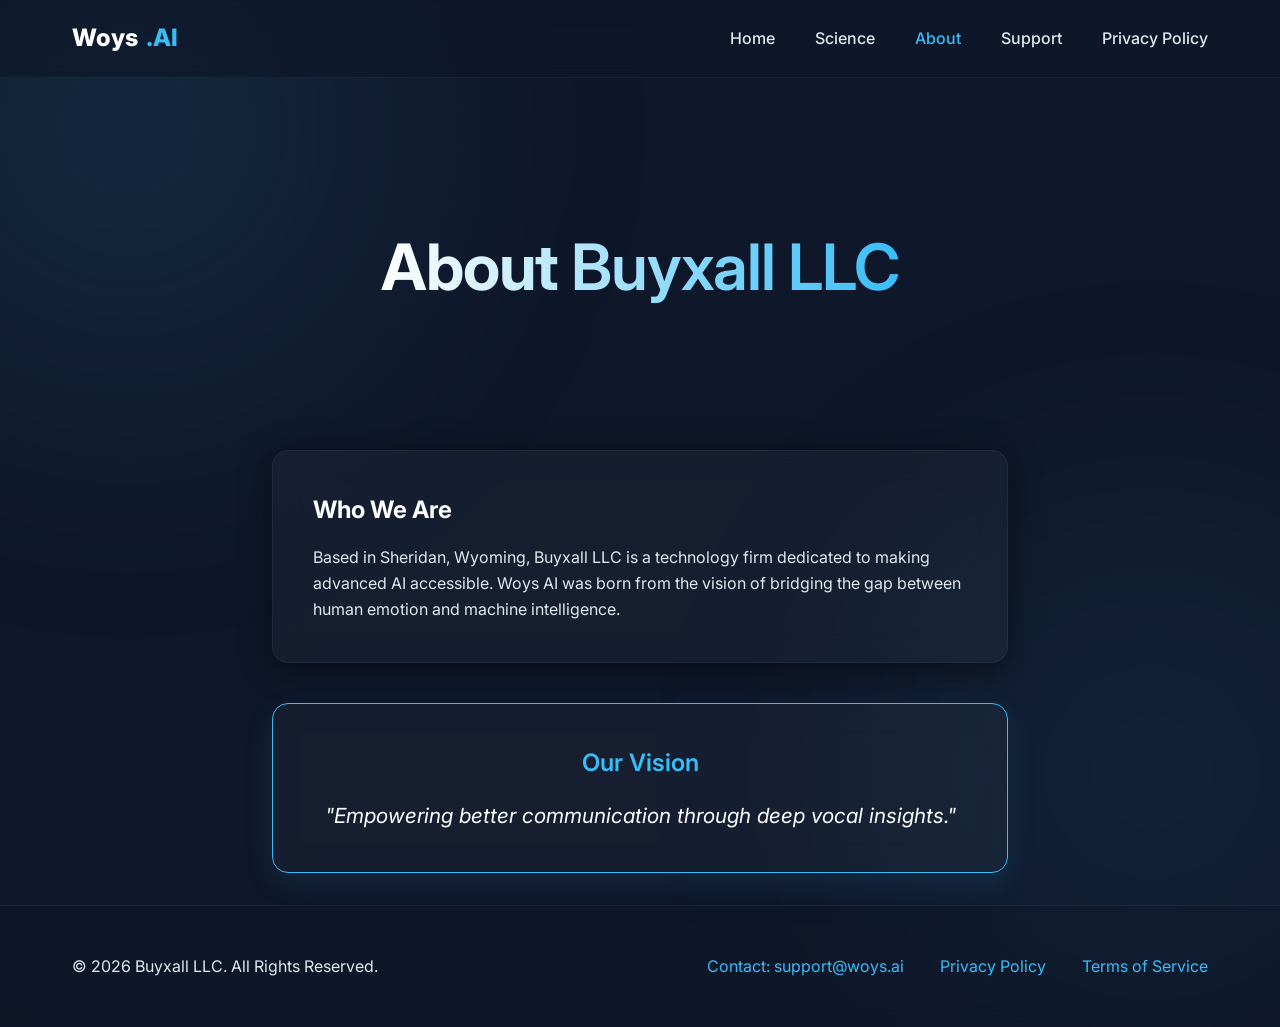
==== about.html @ 73ec73e7 "Create initial website pages, styling, and JavaScript." ====
<!DOCTYPE html>
<html lang="en">

<head>
    <meta charset="UTF-8">
    <meta name="viewport" content="width=device-width, initial-scale=1.0">
    <title>About Us - Woys AI</title>
    <!-- Google Fonts -->
    <link rel="preconnect" href="https://fonts.googleapis.com">
    <link rel="preconnect" href="https://fonts.gstatic.com" crossorigin>
    <link href="https://fonts.googleapis.com/css2?family=Inter:wght@300;400;500;600;700;800&display=swap"
        rel="stylesheet">
    <!-- Main CSS -->
    <link rel="stylesheet" href="style.css">
</head>

<body>

    <!-- Navigation -->
    <header>
        <nav>
            <a href="index.html" class="logo">Woys<span>.AI</span></a>
            <ul class="nav-links">
                <li><a href="index.html">Home</a></li>
                <li><a href="science.html">Science</a></li>
                <li><a href="about.html">About</a></li>
                <li><a href="support.html">Support</a></li>
                <li><a href="privacypolicy.html">Privacy Policy</a></li>
            </ul>
        </nav>
    </header>

    <!-- Page Header -->
    <div class="hero container animate-on-scroll" style="min-height: 50vh; padding-top: 150px; padding-bottom: 50px;">
        <h1>About <span class="accent-text">Buyxall LLC</span></h1>
    </div>

    <!-- Content Sections -->
    <section class="container" style="padding-top: 0; max-width: 800px;">
        <div class="glass-panel animate-on-scroll" style="margin-bottom: 2.5rem;">
            <h3>Who We Are</h3>
            <p>Based in Sheridan, Wyoming, Buyxall LLC is a technology firm dedicated to making advanced AI accessible.
                Woys AI was born from the vision of bridging the gap between human emotion and machine intelligence.</p>
        </div>

        <div class="glass-panel animate-on-scroll"
            style="transition-delay: 0.1s; text-align: center; border-color: var(--accent-color); box-shadow: 0 10px 30px rgba(56, 189, 248, 0.1);">
            <h3 class="accent-text">Our Vision</h3>
            <p style="font-size: 1.3rem; font-style: italic; color: #fff;">"Empowering better communication through deep
                vocal insights."</p>
        </div>
    </section>

    <!-- Footer -->
    <footer>
        <div class="container footer-content">
            <p>&copy; 2026 Buyxall LLC. All Rights Reserved.</p>
            <div class="footer-links">
                <a href="mailto:support@woys.ai">Contact: support@woys.ai</a>
                <a href="privacypolicy.html">Privacy Policy</a>
                <a href="terms.html">Terms of Service</a>
            </div>
        </div>
    </footer>

    <script src="script.js"></script>
</body>

</html>
---- style.css ----
/* style.css */
:root {
    --bg-color: #0f172a; /* Dark background */
    --accent-color: #38bdf8; /* Light blue accent */
    --text-color: #e2e8f0; /* Light gray text */
    --glass-bg: rgba(255, 255, 255, 0.03); /* subtle white */
    --glass-border: rgba(255, 255, 255, 0.05);
    --glass-shadow: 0 4px 30px rgba(0, 0, 0, 0.5);
    --gradient-glow: linear-gradient(135deg, rgba(56, 189, 248, 0.2), rgba(15, 23, 42, 0));
}

* {
    margin: 0;
    padding: 0;
    box-sizing: border-box;
    font-family: 'Inter', system-ui, -apple-system, sans-serif;
}

body {
    background-color: var(--bg-color);
    color: var(--text-color);
    line-height: 1.6;
    overflow-x: hidden;
    position: relative;
}

/* Background gradient blobs */
body::before, body::after {
    content: '';
    position: fixed;
    width: 60vw;
    height: 60vw;
    border-radius: 50%;
    filter: blur(120px);
    z-index: -1;
    pointer-events: none;
}

body::before {
    top: -20vw;
    left: -20vw;
    background: radial-gradient(circle, rgba(56, 189, 248, 0.15) 0%, rgba(15, 23, 42, 0) 70%);
}

body::after {
    bottom: -20vw;
    right: -20vw;
    background: radial-gradient(circle, rgba(56, 189, 248, 0.1) 0%, rgba(15, 23, 42, 0) 70%);
}

/* Glass Effect */
.glass-panel {
    background: var(--glass-bg);
    backdrop-filter: blur(16px);
    -webkit-backdrop-filter: blur(16px);
    border: 1px solid var(--glass-border);
    border-radius: 16px;
    box-shadow: var(--glass-shadow);
    padding: 2.5rem;
    transition: transform 0.4s cubic-bezier(0.16, 1, 0.3, 1), border-color 0.4s ease, box-shadow 0.4s ease;
}

.glass-panel:hover {
    transform: translateY(-8px);
    border-color: rgba(56, 189, 248, 0.3);
    box-shadow: 0 15px 40px rgba(56, 189, 248, 0.15);
}

/* Typography */
h1, h2, h3, h4 {
    font-weight: 700;
    color: #ffffff;
    margin-bottom: 1rem;
}

h1 {
    font-size: clamp(2.5rem, 5vw, 4.5rem);
    line-height: 1.2;
    background: linear-gradient(to right, #ffffff, var(--accent-color));
    -webkit-background-clip: text;
    -webkit-text-fill-color: transparent;
    letter-spacing: -1px;
}

h2 {
    font-size: clamp(2rem, 3vw, 2.5rem);
    letter-spacing: -0.5px;
}

h3 {
    font-size: 1.5rem;
}

/* Header & Nav */
header {
    position: fixed;
    top: 0;
    width: 100%;
    z-index: 1000;
    background: rgba(15, 23, 42, 0.7);
    backdrop-filter: blur(16px);
    -webkit-backdrop-filter: blur(16px);
    border-bottom: 1px solid var(--glass-border);
}

nav {
    display: flex;
    justify-content: space-between;
    align-items: center;
    max-width: 1200px;
    margin: 0 auto;
    padding: 1.2rem 2rem;
}

.logo {
    font-size: 1.5rem;
    font-weight: 800;
    color: #fff;
    text-decoration: none;
    display: flex;
    align-items: center;
    gap: 0.5rem;
}

.logo span {
    color: var(--accent-color);
}

.nav-links {
    display: flex;
    gap: 2.5rem;
    list-style: none;
}

.nav-links a {
    color: var(--text-color);
    text-decoration: none;
    font-weight: 500;
    transition: color 0.3s ease;
    font-size: 1rem;
}

.nav-links a:hover,
.nav-links a.active {
    color: var(--accent-color);
}

/* Layout containers */
.container {
    max-width: 1200px;
    margin: 0 auto;
    padding: 0 2rem;
}

section {
    padding: 8rem 0;
}

/* Animations */
.animate-on-scroll {
    opacity: 0;
    transform: translateY(40px) scale(0.98);
    transition: opacity 1s cubic-bezier(0.16, 1, 0.3, 1), transform 1s cubic-bezier(0.16, 1, 0.3, 1);
}

.animate-on-scroll.visible {
    opacity: 1;
    transform: translateY(0) scale(1);
}

/* Hero Section */
.hero {
    min-height: 100vh;
    display: flex;
    flex-direction: column;
    justify-content: center;
    align-items: center;
    text-align: center;
    padding-top: 100px;
}

.hero p {
    font-size: clamp(1.1rem, 2vw, 1.3rem);
    max-width: 700px;
    margin: 0 auto 2.5rem;
    color: #94a3b8;
}

/* Grid Layouts */
.grid-2 {
    display: grid;
    grid-template-columns: repeat(auto-fit, minmax(350px, 1fr));
    gap: 2.5rem;
}

.grid-4 {
    display: grid;
    grid-template-columns: repeat(auto-fit, minmax(260px, 1fr));
    gap: 2rem;
}

/* Footer */
footer {
    border-top: 1px solid var(--glass-border);
    padding: 3rem 0;
    margin-top: 2rem;
    background: rgba(15, 23, 42, 0.4);
    backdrop-filter: blur(10px);
}

.footer-content {
    display: flex;
    justify-content: space-between;
    align-items: center;
    flex-wrap: wrap;
    gap: 1.5rem;
}

.footer-links a {
    color: var(--accent-color);
    text-decoration: none;
    margin-left: 2rem;
    transition: color 0.3s ease;
}

.footer-links a:hover {
    color: #7dd3fc;
}

/* Content specific tags */
.accent-text {
    color: var(--accent-color);
    font-weight: 600;
}

.card-icon {
    font-size: 3rem;
    margin-bottom: 1.5rem;
}

ul.glass-list {
    list-style: none;
    padding: 0;
}

ul.glass-list li {
    padding: 1.2rem;
    border-bottom: 1px solid var(--glass-border);
    display: flex;
    align-items: center;
    gap: 1rem;
}

ul.glass-list li:last-child {
    border-bottom: none;
}

/* Buttons */
.btn-primary {
    background: var(--accent-color);
    color: #0f172a;
    padding: 1rem 2.5rem;
    border-radius: 50px;
    text-decoration: none;
    font-weight: 600;
    transition: all 0.3s ease;
    display: inline-block;
    border: none;
    cursor: pointer;
    box-shadow: 0 4px 15px rgba(56, 189, 248, 0.3);
}

.btn-primary:hover {
    transform: translateY(-2px);
    box-shadow: 0 8px 25px rgba(56, 189, 248, 0.5);
    background: #7dd3fc;
}

/* Responsive adjust */
@media (max-width: 768px) {
    .nav-links {
        display: none;
    }
    
    .footer-content {
        flex-direction: column;
        text-align: center;
    }
    
    .footer-links {
        display: flex;
        flex-direction: column;
        gap: 1rem;
    }
    
    .footer-links a {
        margin: 0;
    }
}
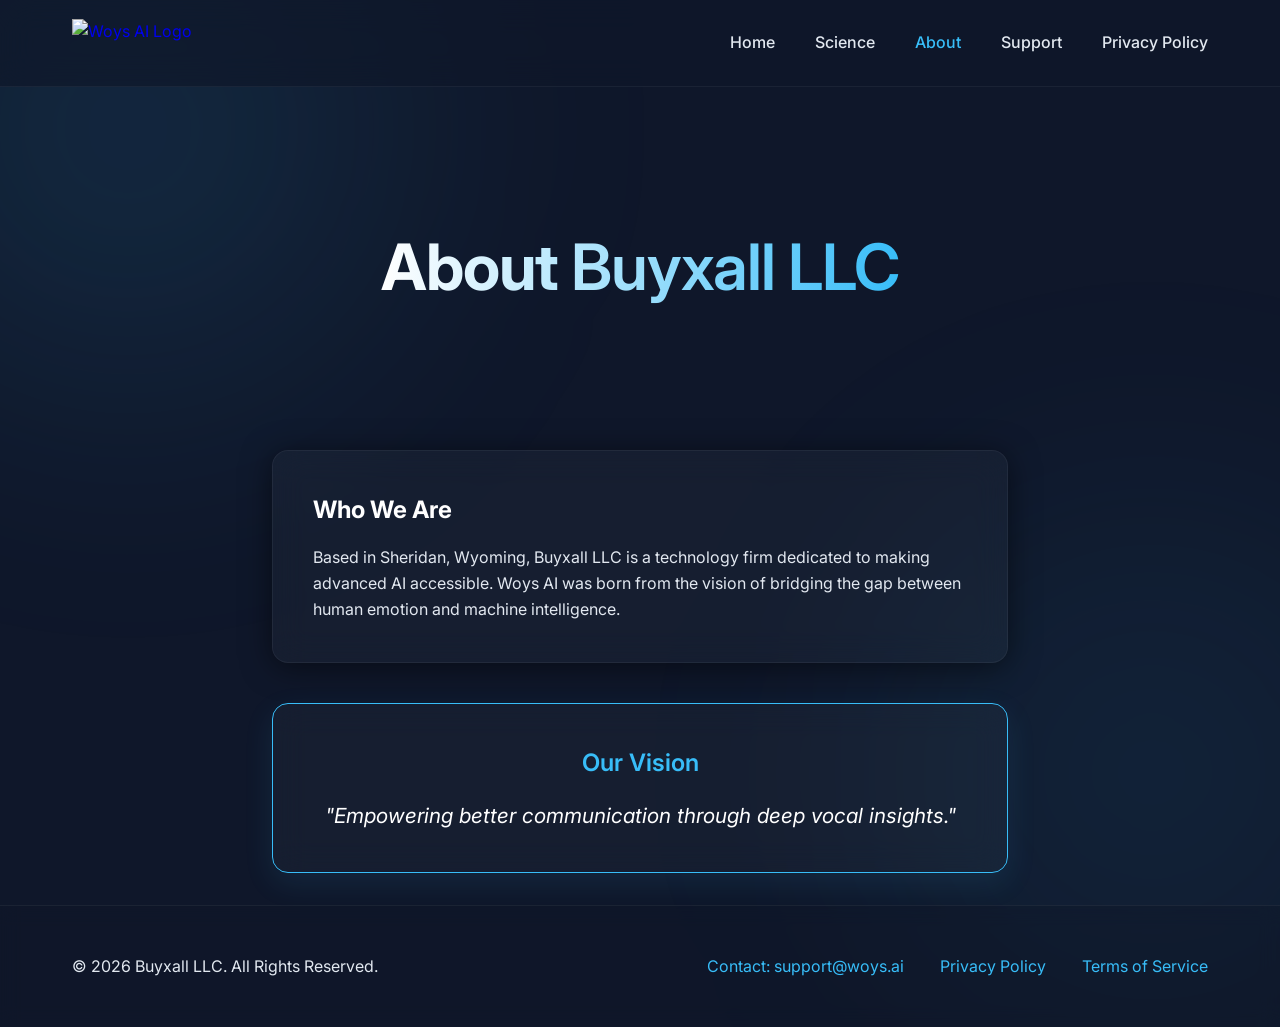
==== commit 3792c461: "Create initial website pages, styling, and JavaScript.3" ====
--- a/about.html
+++ b/about.html
@@ -19,7 +19,9 @@
     <!-- Navigation -->
     <header>
         <nav>
-            <a href="index.html" class="logo">Woys<span>.AI</span></a>
+            <a href="index.html" class="logo">
+                <img src="logo.png" alt="Woys AI Logo" class="logo-img">
+            </a>
             <ul class="nav-links">
                 <li><a href="index.html">Home</a></li>
                 <li><a href="science.html">Science</a></li>
--- a/style.css
+++ b/style.css
@@ -1,9 +1,13 @@
 /* style.css */
 :root {
-    --bg-color: #0f172a; /* Dark background */
-    --accent-color: #38bdf8; /* Light blue accent */
-    --text-color: #e2e8f0; /* Light gray text */
-    --glass-bg: rgba(255, 255, 255, 0.03); /* subtle white */
+    --bg-color: #0f172a;
+    /* Dark background */
+    --accent-color: #38bdf8;
+    /* Light blue accent */
+    --text-color: #e2e8f0;
+    /* Light gray text */
+    --glass-bg: rgba(255, 255, 255, 0.03);
+    /* subtle white */
     --glass-border: rgba(255, 255, 255, 0.05);
     --glass-shadow: 0 4px 30px rgba(0, 0, 0, 0.5);
     --gradient-glow: linear-gradient(135deg, rgba(56, 189, 248, 0.2), rgba(15, 23, 42, 0));
@@ -25,7 +29,8 @@
 }
 
 /* Background gradient blobs */
-body::before, body::after {
+body::before,
+body::after {
     content: '';
     position: fixed;
     width: 60vw;
@@ -67,7 +72,10 @@
 }
 
 /* Typography */
-h1, h2, h3, h4 {
+h1,
+h2,
+h3,
+h4 {
     font-weight: 700;
     color: #ffffff;
     margin-bottom: 1rem;
@@ -113,17 +121,15 @@
 }
 
 .logo {
-    font-size: 1.5rem;
-    font-weight: 800;
-    color: #fff;
     text-decoration: none;
     display: flex;
     align-items: center;
-    gap: 0.5rem;
-}
-
-.logo span {
-    color: var(--accent-color);
+}
+
+.logo-img {
+    height: 48px;
+    /* Adjust size based on actual logo */
+    width: auto;
 }
 
 .nav-links {
@@ -154,6 +160,11 @@
 
 section {
     padding: 8rem 0;
+}
+
+.trust-section {
+    margin-top: 4rem;
+    margin-bottom: 2rem;
 }
 
 /* Animations */
@@ -281,19 +292,19 @@
     .nav-links {
         display: none;
     }
-    
+
     .footer-content {
         flex-direction: column;
         text-align: center;
     }
-    
+
     .footer-links {
         display: flex;
         flex-direction: column;
         gap: 1rem;
     }
-    
+
     .footer-links a {
         margin: 0;
     }
-}
+}
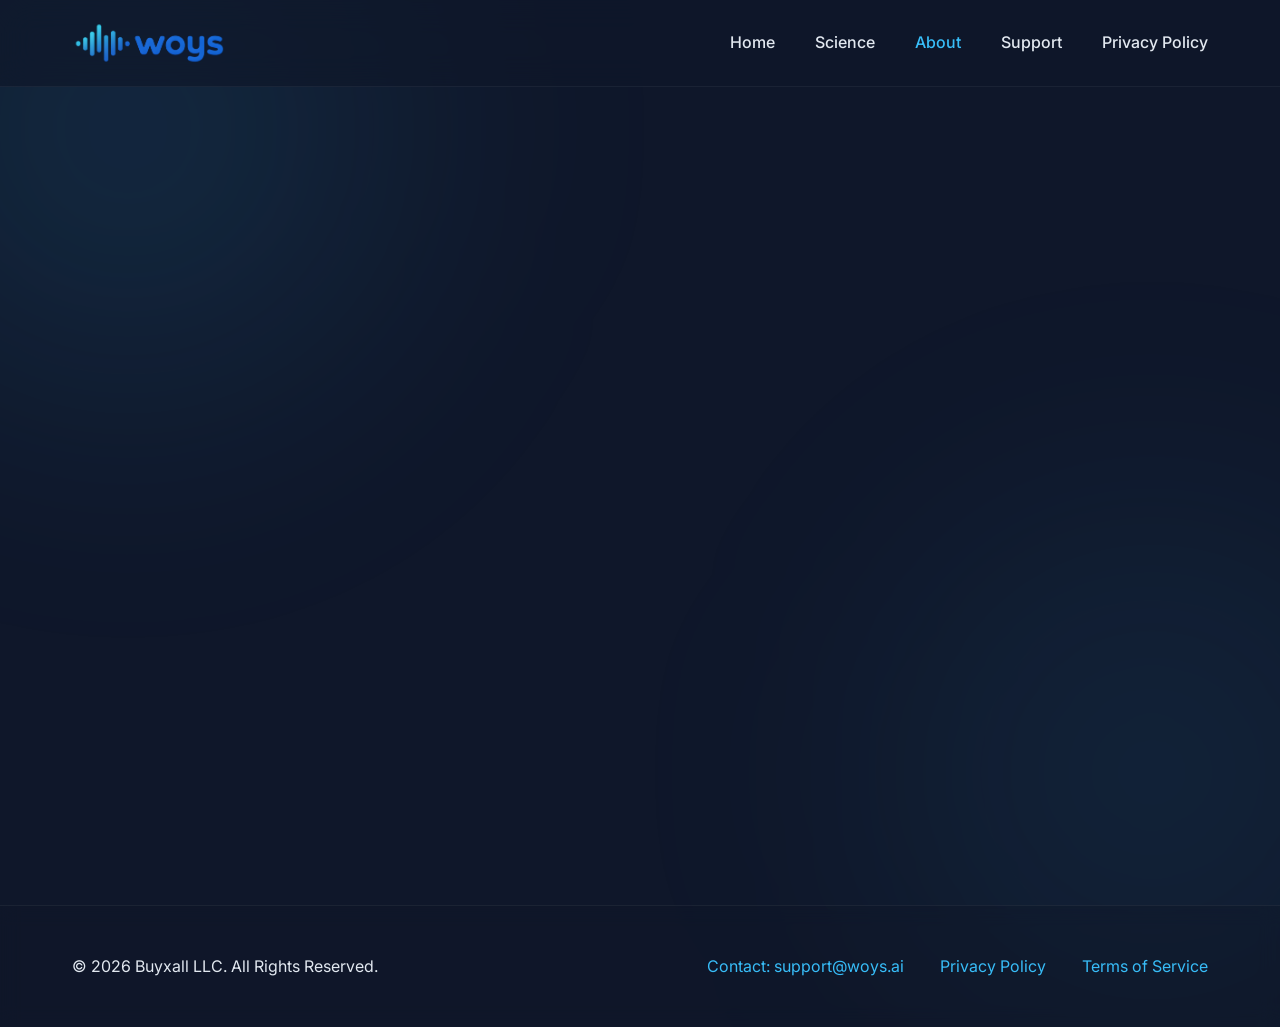
==== commit 29ccad7a: "fix(nav): replace index.html links with root and defers GSAP scrollTrigger logic to window load" ====
--- a/about.html
+++ b/about.html
@@ -19,11 +19,11 @@
     <!-- Navigation -->
     <header>
         <nav>
-            <a href="index.html" class="logo">
+            <a href="/" class="logo">
                 <img src="logo.png" alt="Woys AI Logo" class="logo-img">
             </a>
             <ul class="nav-links">
-                <li><a href="index.html">Home</a></li>
+                <li><a href="/">Home</a></li>
                 <li><a href="science.html">Science</a></li>
                 <li><a href="about.html">About</a></li>
                 <li><a href="support.html">Support</a></li>
@@ -68,4 +68,4 @@
     <script src="script.js"></script>
 </body>
 
-</html>+</html>
--- a/style.css
+++ b/style.css
@@ -86,6 +86,7 @@
     line-height: 1.2;
     background: linear-gradient(to right, #ffffff, var(--accent-color));
     -webkit-background-clip: text;
+    background-clip: text;
     -webkit-text-fill-color: transparent;
     letter-spacing: -1px;
 }
@@ -287,10 +288,45 @@
     background: #7dd3fc;
 }
 
+.menu-toggle {
+    display: none;
+    cursor: pointer;
+    color: var(--text-color);
+    transition: color 0.3s ease;
+}
+
+.menu-toggle:hover {
+    color: var(--accent-color);
+}
+
 /* Responsive adjust */
 @media (max-width: 768px) {
+    body::before {
+        display: none;
+    }
+
+    .menu-toggle {
+        display: block;
+        margin-left: auto;
+    }
+
     .nav-links {
         display: none;
+        flex-direction: column;
+        position: absolute;
+        top: 100%;
+        left: 0;
+        width: 100%;
+        background: rgba(15, 23, 42, 0.98);
+        /* Less transparent for menu */
+        backdrop-filter: blur(16px);
+        padding: 2rem 0;
+        text-align: center;
+        border-bottom: 1px solid var(--glass-border);
+    }
+
+    .nav-links.active {
+        display: flex;
     }
 
     .footer-content {
@@ -307,4 +343,165 @@
     .footer-links a {
         margin: 0;
     }
+
+    .ticker-content {
+        font-size: clamp(1.2rem, 3vw, 2rem);
+        gap: 1.5rem;
+    }
+
+    .ticker-icon {
+        font-size: clamp(1.5rem, 5vw, 3rem);
+    }
+}
+
+/* Animations added for redesign */
+
+/* Heartbeat Logo */
+.hero-logo-container {
+    margin-bottom: 2rem;
+}
+
+.hero-logo {
+    height: 70px;
+    width: auto;
+    object-fit: contain;
+}
+
+.heartbeat-animation {
+    animation: heartbeat 1.5s infinite ease-in-out;
+}
+
+@keyframes heartbeat {
+    0% {
+        transform: scale(1);
+    }
+
+    15% {
+        transform: scale(1.15);
+    }
+
+    30% {
+        transform: scale(1);
+    }
+
+    45% {
+        transform: scale(1.15);
+    }
+
+    70% {
+        transform: scale(1);
+    }
+
+    100% {
+        transform: scale(1);
+    }
+}
+
+/* Hero text wrapper */
+.hero-text-wrapper {
+    position: relative;
+    max-width: 800px;
+    margin: 0 auto;
+    padding: 2rem 0;
+    z-index: 1;
+}
+
+/* Sound wave removed per request */
+
+/* Scroll indicator */
+.scroll-indicator {
+    margin-top: 3rem;
+    display: flex;
+    flex-direction: column;
+    align-items: center;
+    gap: 0.5rem;
+    color: var(--accent-color);
+    font-size: 0.9rem;
+    text-transform: uppercase;
+    letter-spacing: 1px;
+}
+
+.scroll-icon {
+    width: 24px;
+    height: 40px;
+    border: 2px solid var(--accent-color);
+    border-radius: 20px;
+    position: relative;
+}
+
+.scroll-icon::before {
+    content: '';
+    position: absolute;
+    top: 6px;
+    left: 50%;
+    transform: translateX(-50%);
+    width: 4px;
+    height: 8px;
+    background: var(--accent-color);
+    border-radius: 2px;
+    animation: scrollMouse 2s infinite ease-in-out;
+}
+
+@keyframes scrollMouse {
+    0% {
+        transform: translate(-50%, 0);
+        opacity: 1;
+    }
+
+    100% {
+        transform: translate(-50%, 15px);
+        opacity: 0;
+    }
+}
+
+/* Horizontal Scroll Layout - Ticker Tape Vibe */
+.horizontal-scroll-section {
+    position: relative;
+    height: 100vh;
+    background: var(--bg-color);
+    display: flex;
+    align-items: center;
+    overflow: hidden;
+}
+
+.horizontal-scroll-container {
+    display: flex;
+    flex-wrap: nowrap;
+    align-items: center;
+    /* initial start position from left viewport */
+    padding-left: 100vw;
+    width: max-content;
+    will-change: transform;
+}
+
+.ticker-content {
+    display: flex;
+    align-items: center;
+    gap: 3rem;
+    white-space: nowrap;
+    font-size: clamp(2rem, 5vw, 4rem);
+    font-weight: 700;
+    color: #fff;
+    padding-right: 50vw;
+    /* End padding so it rolls off the screen nicely */
+}
+
+.ticker-text {
+    background: linear-gradient(to right, #ffffff, var(--accent-color));
+    background-clip: text;
+    -webkit-background-clip: text;
+    -webkit-text-fill-color: transparent;
+    letter-spacing: -1.5px;
+}
+
+.ticker-icon {
+    font-size: clamp(3rem, 6vw, 5rem);
+    filter: drop-shadow(0 0 20px rgba(56, 189, 248, 0.4));
+    transform: translateY(-5px);
+}
+
+.ticker-svg {
+    height: clamp(30px, 5vw, 60px);
+    width: auto;
+    opacity: 0.8;
 }
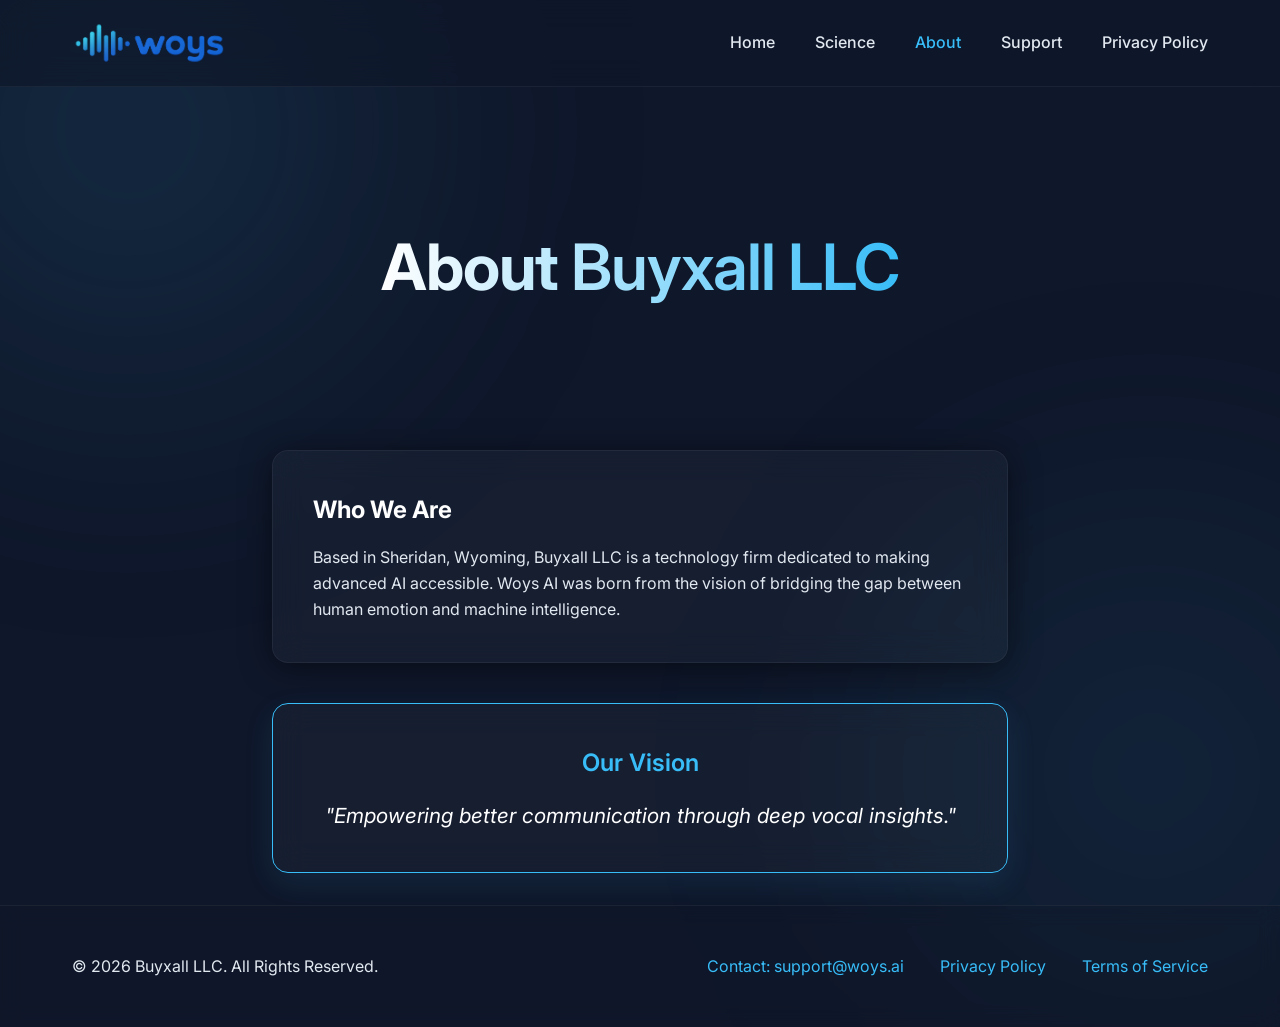
==== commit e8a5d222: "fix(cache): add versioning to css and js to prevent cached style conflicts on direct page loads" ====
--- a/about.html
+++ b/about.html
@@ -11,7 +11,7 @@
     <link href="https://fonts.googleapis.com/css2?family=Inter:wght@300;400;500;600;700;800&display=swap"
         rel="stylesheet">
     <!-- Main CSS -->
-    <link rel="stylesheet" href="style.css">
+    <link rel="stylesheet" href="style.css?v=2.0">
 </head>
 
 <body>
@@ -65,7 +65,7 @@
         </div>
     </footer>
 
-    <script src="script.js"></script>
+    <script src="script.js?v=2.0"></script>
 </body>
 
 </html>
